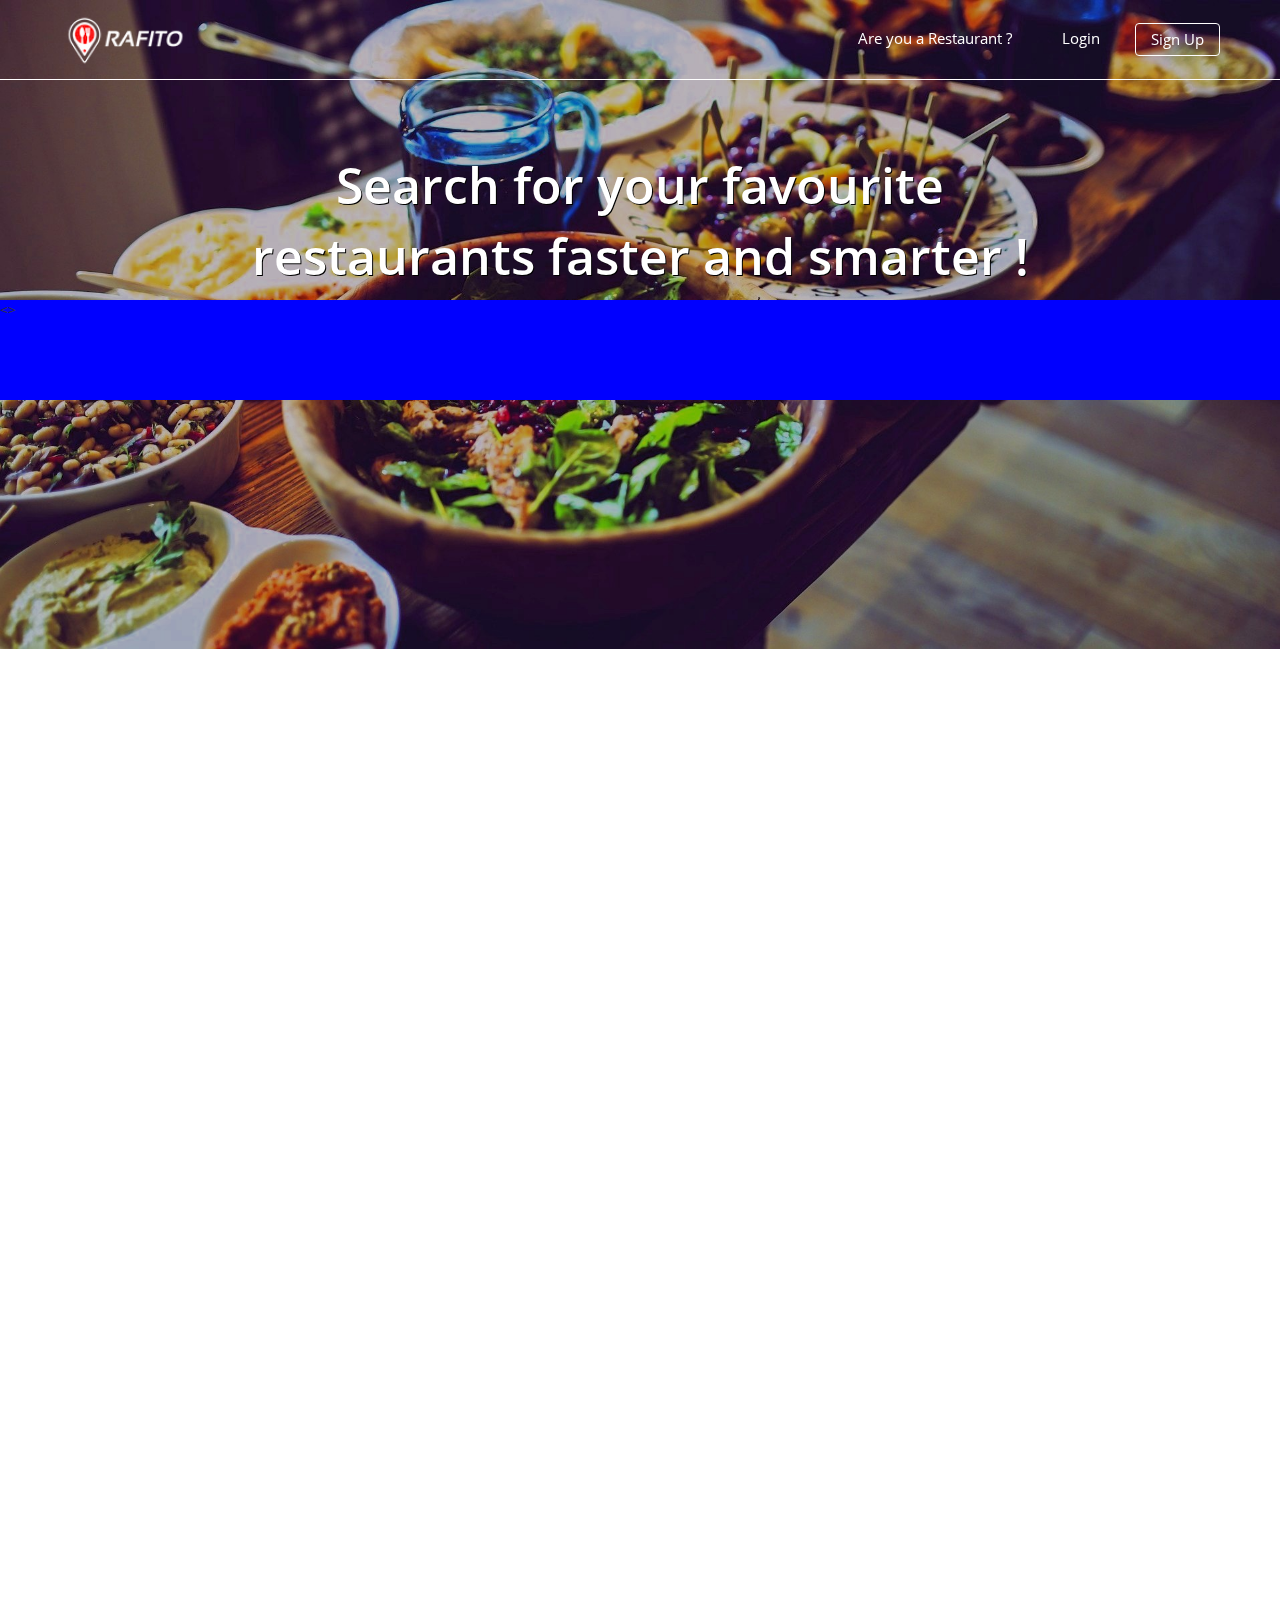
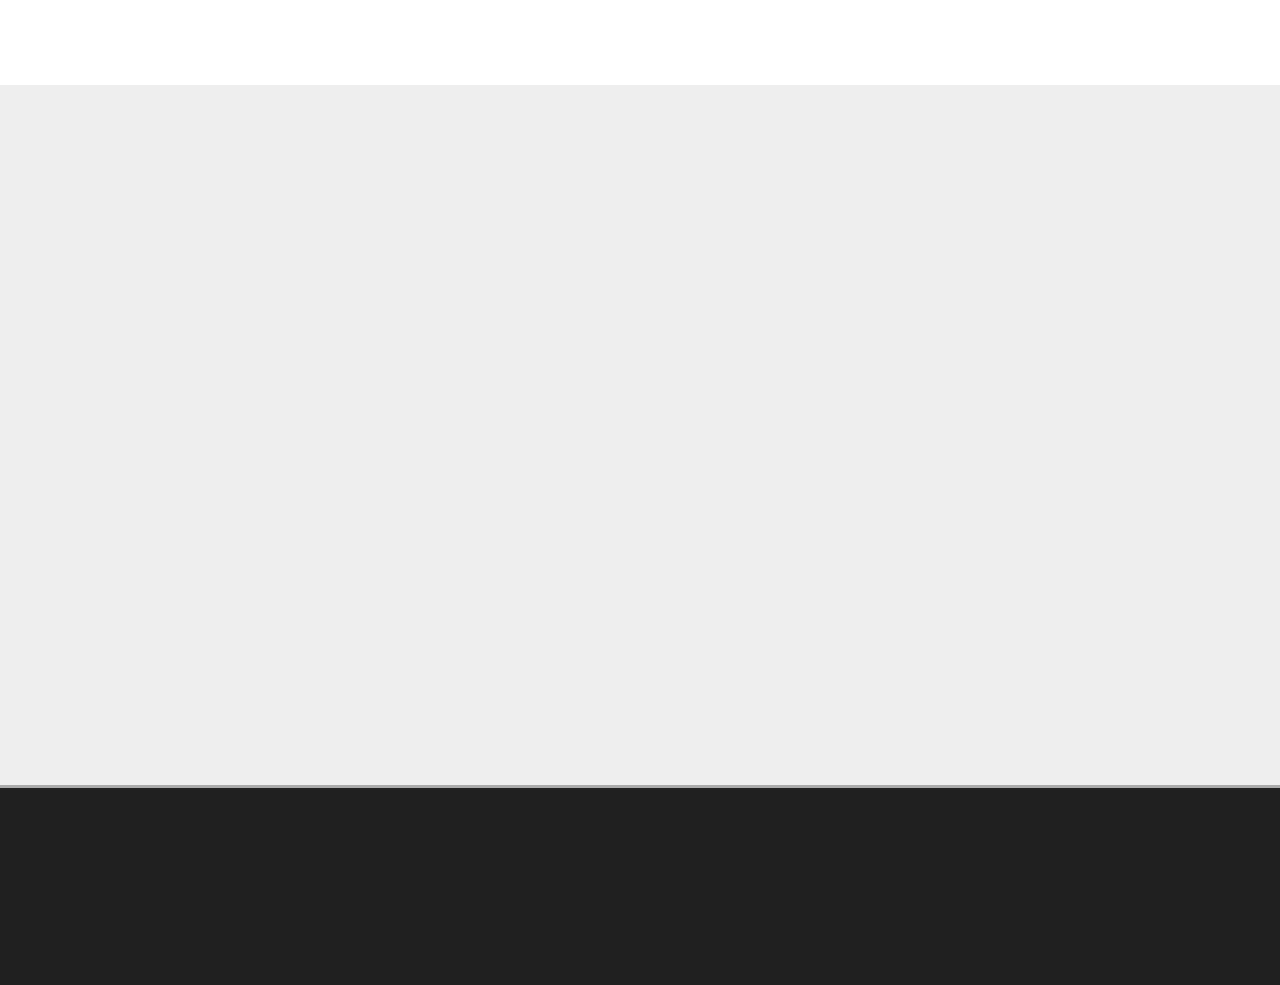
==== index.html @ 94ae0b18 "initial" ====
<!DOCTYPE html>
<html>
	<head>
		<title>RAFITO</title>
		<link type="image/x-icon" rel="shortcut icon" href="" />
		<link rel="stylesheet" type="text/css" href="assets/css/styles.css">
		<link rel="stylesheet" type="text/css" href="bower_components/bootstrap/dist/css/bootstrap.css">
		<link rel="stylesheet" type="text/css" href="bower_components/bootstrap/dist/css/bootstrap-theme.css">

	</head>

	<body>
		<script type="text/javascript" src="bower_components/jquery/dist/jquery.js"></script>
		<script type="text/javascript" src="bower_components/skrollr/src/skrollr.js"></script>
		<script type="text/javascript" src="bower_components/bootstrap/dist/js/bootstrap.js"></script>


		<div class="block start" >
	
			<img class="main-img" src="assets/img/back1.jpg">
			<div class="header" data-20="background:rgba(0,0,0,0);;border-bottom: 1px solid rgba(255,255,255,1);box-shadow: 0px 0px 0px 0px rgba(0,0,0,0);height:80px" data-100="background:rgba(50,50,50,1);height: 60px;box-shadow: -1px -3px 10px 4px rgba(0,0,0,0.75);border-bottom: 1px solid rgba(0,0,0,0);">
				<img src="assets/img/logo.png" class="logo" data-20="top:8px" data-100="top:-2px">
				<div class="nav-buttons"  data-20="padding-top:13px" data-100="padding-top:4px">
					<div class="button ">Are you a Restaurant ?</div>
					<div class="button ">Login</div>
					<div class="button makeup">Sign Up</div>
				</div>
			</div>
			<div class="head-text row">
				Search for your favourite restaurants faster and smarter !
			</div>
			<div class="search-box-wrapper row">
				<>
			</div>
			
	

		</div>

		<div class="block slider">
		
		</div>

		<div class="block features">
		
		</div>

		<div class="block social">
		
		</div>

		<div class="block footer">
		
		</div>

		<script type="text/javascript">
		    var s = skrollr.init();
		</script>

	</body>
</html>
---- assets/css/styles.css ----
@font-face {
    font-family: Roboto;
    src: url(../fonts/Roboto-Thin.ttf);
    font-weight: 100			;
}

@font-face {
    font-family: Roboto;
    src: url(../fonts/Roboto-Light.ttf);
    font-weight: 200;
}

@font-face {
    font-family: Roboto;
    src: url(../fonts/Roboto-Regular.ttf);
    font-weight: 400;
}

@font-face {
    font-family: Roboto;
    src: url(../fonts/Roboto-Medium.ttf);
    font-weight: 500;
}

@font-face {
    font-family: Roboto;
    src: url(../fonts/Roboto-Bold.ttf);
    font-weight: 800;
}

@font-face {
    font-family: Roboto;
    src: url(../fonts/Roboto-Black.ttf);
    font-weight: 900;
}

@font-face {
    font-family: OpenSans;
    src: url(../fonts/OpenSans-Light.ttf);
    font-weight: 200;
}

@font-face {
    font-family: OpenSans;
    src: url(../fonts/OpenSans-Regular.ttf);
    font-weight: 400;
}

@font-face {
    font-family: OpenSans;
    src: url(../fonts/OpenSans-Semibold.ttf);
    font-weight: 500;
}

@font-face {
    font-family: OpenSans;
    src: url(../fonts/OpenSans-Bold.ttf);
    font-weight: 800;
}

@font-face {
    font-family: OpenSans;
    src: url(../fonts/OpenSans-ExtraBold.ttf);
    font-weight: 900;
}


body {
	margin: 0px;
	padding : 0px;
	font-family: 'OpenSans' !important;
}

.block {
	width : 100%;
	position: relative;
	float: left;
}

.start {
	height: 685px;
}

.main-img {
	position: absolute;
	width: 100%;
}

.slider {
	height: 1000px;
}

.features {
	height: 700px;
	background-color: #eee;
}

.footer {
	height: 200px;
	border-top: 3px solid #aaa;
	background-color: #202020;
}

.header {
	position: fixed;
	width: 100%;
	height: 80px;
	border-bottom: 1px solid white;
	z-index: 1000;
}

.logo {
	position: absolute;
	top: 8px;
	left: 60px;
	width: 130px;
}

.nav-buttons {
	width: auto;
	float : right;
	padding-top: 13px;
	margin-right: 50px;
}

.button {
	width: auto;
	position: relative;
	float: left;
	color: white;
	font-size: 15px;
	padding: 5px 15px;
	cursor: pointer;
	margin: 10px;
}

.makeup {
	transition: all 0.5s;
	border-radius: 4px;
	border: 1px solid white;
}

.makeup:hover {
	border-radius: 4px;
	border: 1px solid white;
	background: white;
	color: black;
}

.head-text {
	margin-top: 150px;
	height: 100px;
	width: 100%;
	padding: 0% 15%;
	position: absolute;
	text-align: center;
	color: white;
	font-weight: 500;
	font-size: 50px; 
	text-shadow: 1px 1px black;
}

.search-box-wrapper {
	margin-top: 300px;
	height: 100px;
	background-color: blue;
	width: 100%;
	position: absolute;
}
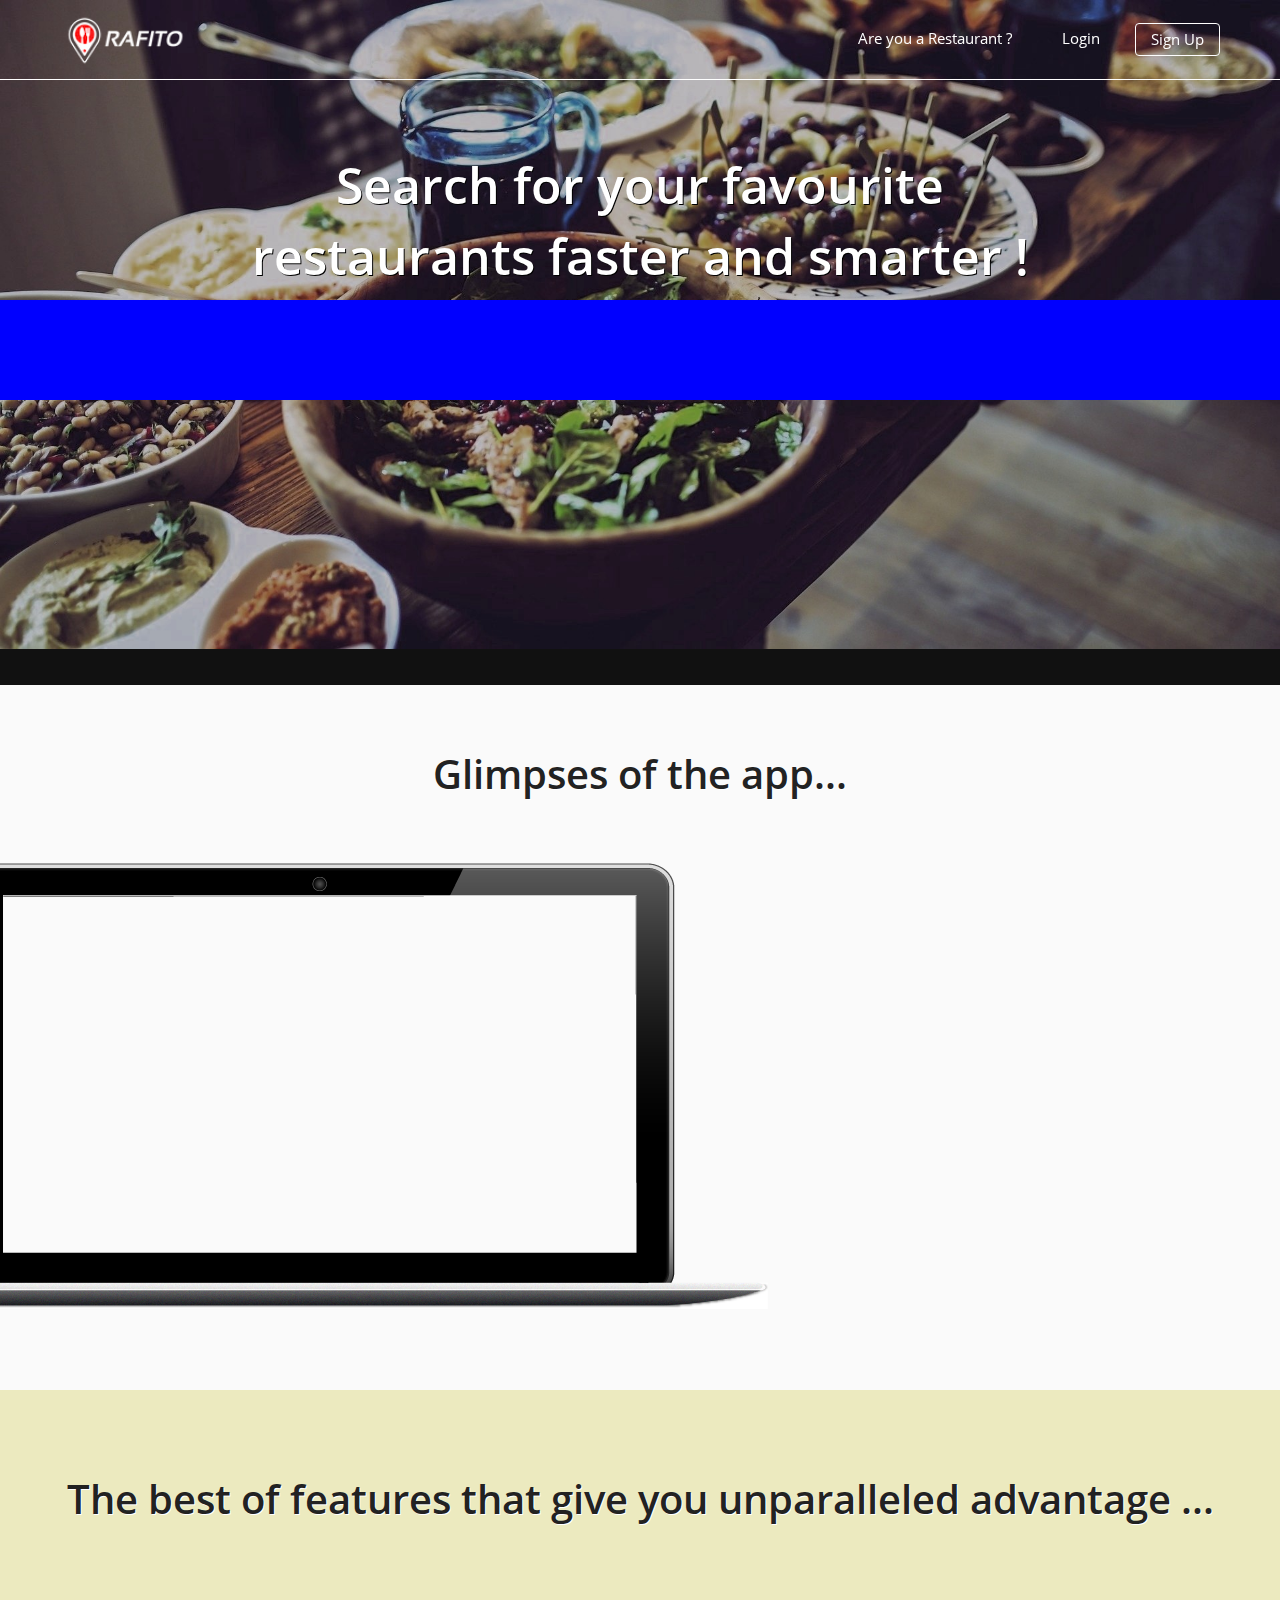
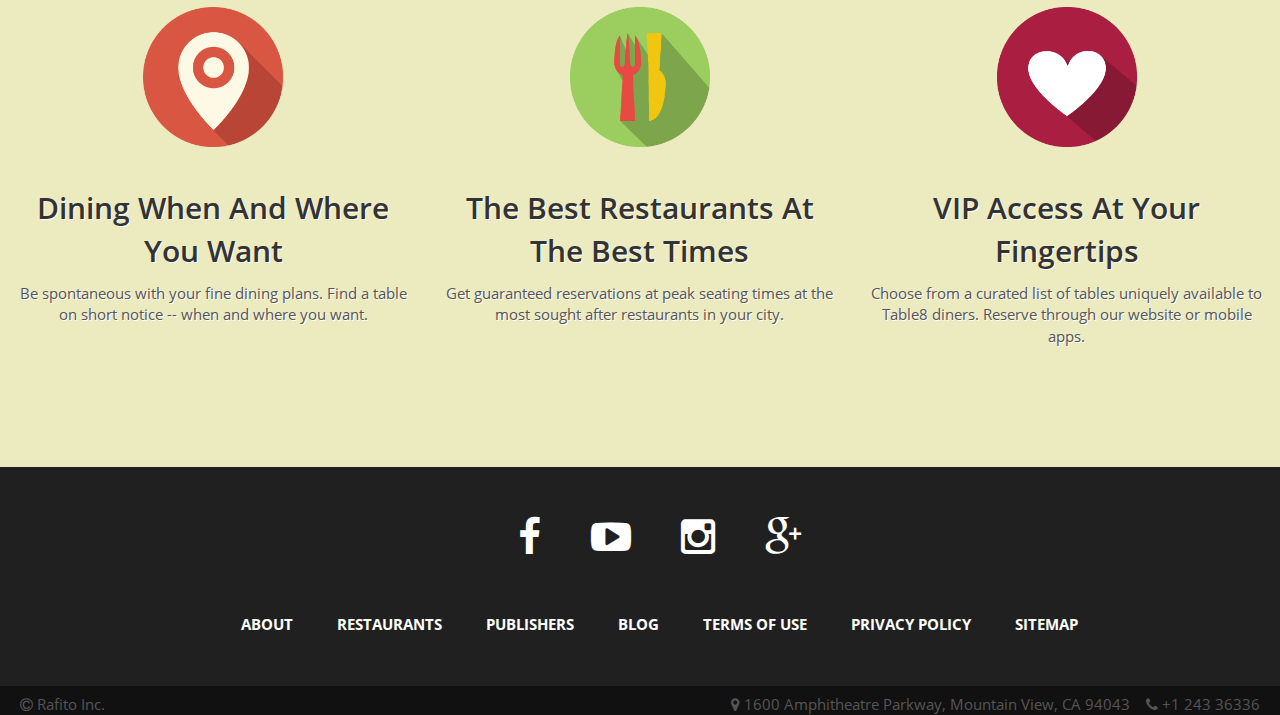
==== commit ea87d13c: "update" ====
--- a/index.html
+++ b/index.html
@@ -6,6 +6,7 @@
 		<link rel="stylesheet" type="text/css" href="assets/css/styles.css">
 		<link rel="stylesheet" type="text/css" href="bower_components/bootstrap/dist/css/bootstrap.css">
 		<link rel="stylesheet" type="text/css" href="bower_components/bootstrap/dist/css/bootstrap-theme.css">
+		<link href="assets/fonts/font-awesome/css/font-awesome.min.css" rel="stylesheet" type="text/css"/>
 
 	</head>
 
@@ -30,7 +31,7 @@
 				Search for your favourite restaurants faster and smarter !
 			</div>
 			<div class="search-box-wrapper row">
-				<>
+				
 			</div>
 			
 	
@@ -38,19 +39,68 @@
 		</div>
 
 		<div class="block slider">
-		
+			<div class="row">
+				<div class="slider-head col-md-12">Glimpses of the app...</div>
+				<div class="col-md-12">
+					<img class="mac-frame" src='assets/img/mac2.png'>
+					<div class="slider-side-frame">
+						
+					</div>
+				</div>
+			</div>
 		</div>
 
 		<div class="block features">
-		
-		</div>
-
-		<div class="block social">
-		
+			<div class="row">
+				<div class="class-md-12 feature-head">The best of features that give you unparalleled advantage ... </div>
+				<div class="col-md-4 feature-box">
+					<img class="feature-img" src="assets/img/f1.png">
+					<div class="feature-main">Dining When And Where You Want</div>
+					<div class="feature-desc">Be spontaneous with your fine dining plans. Find a table on short notice -- when and where you want.</div>
+				</div>
+				<div class="col-md-4 feature-box">
+					<img class="feature-img" src="assets/img/f2.png">
+					<div class="feature-main">The Best Restaurants At The Best Times</div>
+					<div class="feature-desc">Get guaranteed reservations at peak seating times at the most sought after restaurants in your city.</div>
+				</div>
+				<div class="col-md-4 feature-box">
+					<img class="feature-img" src="assets/img/f3.png">
+					<div class="feature-main">VIP Access At Your Fingertips</div>
+					<div class="feature-desc">Choose from a curated list of tables uniquely available to Table8 diners. Reserve through our website or mobile apps.</div>
+				</div>
+			</div>
 		</div>
 
 		<div class="block footer">
-		
+			<div class="row social-wrapper">
+				<div class="col-md-10 col-md-offset-1">
+					<ul class="social_links">
+						<li><a href="#"><i class="fa fa-facebook facebook-col"></i></a></li>
+						<li><a href="#"><i class="fa fa-youtube-play youtube-col"></i></a></li>
+						<li><a href="#"><i class="fa fa-instagram instagram-col"></i></a></li>
+						<li><a href="#"><i class="fa fa-google-plus google-col"></i></a></li>
+					</ul>
+				</div>
+			</div>
+
+			<div class="row links-wrapper">
+				<div class="col-md-10 col-md-offset-1">
+					<ul class="footer_links">
+						<li><a href="#">About</a></li>
+						<li><a href="#">Restaurants</a></li>
+						<li><a href="#">Publishers</a></li>
+						<li><a href="#">Blog</a></li>
+						<li><a href="#">Terms of Use</a></li>
+						<li><a href="#">Privacy Policy</a></li>
+						<li><a href="#">Sitemap</a></li>
+					</ul>
+				</div>
+			</div>
+		</div>
+
+		<div class="block copyright">
+			<div class="state"><i class="fa fa-copyright "></i> Rafito Inc.</div>
+			<div class="contact"><i class="fa fa-map-marker "></i> 1600 Amphitheatre Parkway, Mountain View, CA 94043&nbsp;&nbsp;&nbsp;&nbsp;<i class="fa fa-phone">&nbsp;</i>+1 243 36336</div>
 		</div>
 
 		<script type="text/javascript">
--- a/assets/css/styles.css
+++ b/assets/css/styles.css
@@ -1,38 +1,4 @@
-@font-face {
-    font-family: Roboto;
-    src: url(../fonts/Roboto-Thin.ttf);
-    font-weight: 100			;
-}
-
-@font-face {
-    font-family: Roboto;
-    src: url(../fonts/Roboto-Light.ttf);
-    font-weight: 200;
-}
-
-@font-face {
-    font-family: Roboto;
-    src: url(../fonts/Roboto-Regular.ttf);
-    font-weight: 400;
-}
-
-@font-face {
-    font-family: Roboto;
-    src: url(../fonts/Roboto-Medium.ttf);
-    font-weight: 500;
-}
-
-@font-face {
-    font-family: Roboto;
-    src: url(../fonts/Roboto-Bold.ttf);
-    font-weight: 800;
-}
-
-@font-face {
-    font-family: Roboto;
-    src: url(../fonts/Roboto-Black.ttf);
-    font-weight: 900;
-}
+
 
 @font-face {
     font-family: OpenSans;
@@ -69,6 +35,7 @@
 	margin: 0px;
 	padding : 0px;
 	font-family: 'OpenSans' !important;
+	background-color: #111 !important;
 }
 
 .block {
@@ -87,18 +54,29 @@
 }
 
 .slider {
-	height: 1000px;
+	height: auto;
+	background-color: #fafafa;
+	padding-bottom: 80px;
 }
 
 .features {
-	height: 700px;
-	background-color: #eee;
+	height: auto;
+	background-color: #eceabf;
+	padding-bottom: 120px;
+	padding-top: 0px;
 }
 
 .footer {
-	height: 200px;
-	border-top: 3px solid #aaa;
+	height: auto;
 	background-color: #202020;
+	padding: 20px 0px;
+}
+
+.copyright {
+	height: auto;
+	background-color: #111;
+	color: 	#555;
+	font-size: 15px;
 }
 
 .header {
@@ -166,4 +144,109 @@
 	background-color: blue;
 	width: 100%;
 	position: absolute;
+}
+
+.links-wrapper, .social-wrapper {
+	text-align: center;
+}
+
+.footer_links, .social_links {
+	text-transform: uppercase;
+	font-weight: 800;
+	color: #eee !important;
+	list-style: none;
+	font-size: 15px;
+}
+
+.social_links {
+	font-size: 40px;
+	font-weight: 900;
+}
+
+.footer_links>li, .social_links>li {
+	display: inline-block;
+	padding: 20px;
+	margin-top: 10px 0px;
+}
+
+a {
+	color: white !important;
+}
+
+.facebook-col:hover {
+	color: #3b5998;
+}
+
+.youtube-col:hover {
+	color: #bb0000;
+}
+
+.instagram-col:hover {
+	color: #675144;
+}
+
+.google-col:hover {
+	color: #dd4b39;
+}
+
+.contact {
+	position: relative;
+	float: right;
+	width: auto;
+	top: 8px;
+	right: 20px;
+}
+
+.state {
+	position: relative;
+	float: left;
+	width: auto;
+	top: 8px;
+	left: 20px;
+}
+
+.feature-box {
+	text-align: center;
+	text-shadow: 1px 1px white;
+}
+
+.feature-img {
+	width: 140px;
+	padding-bottom: 30px;
+}
+
+.feature-main {
+	font-weight: 500;
+	font-size: 30px;
+	padding: 10px 20px;
+}
+
+.feature-desc {
+	color: #555;
+	font-size: 15px;
+}
+
+.feature-head {
+	width: 100%;
+	padding: 80px 0px;
+	text-align: center;
+	color: #222;
+	font-weight: 500;
+	font-size: 40px; 
+	text-shadow: 1px 1px white;
+}
+
+.slider-head {
+	width: 100%;
+	padding: 60px 0px;
+	text-align: center;
+	color: #222;
+	font-weight: 500;
+	font-size: 40px; 
+	text-shadow: 1px 1px white;
+}
+
+.mac-frame {
+	padding: 00px 0px;
+	margin-left: -150px;
 }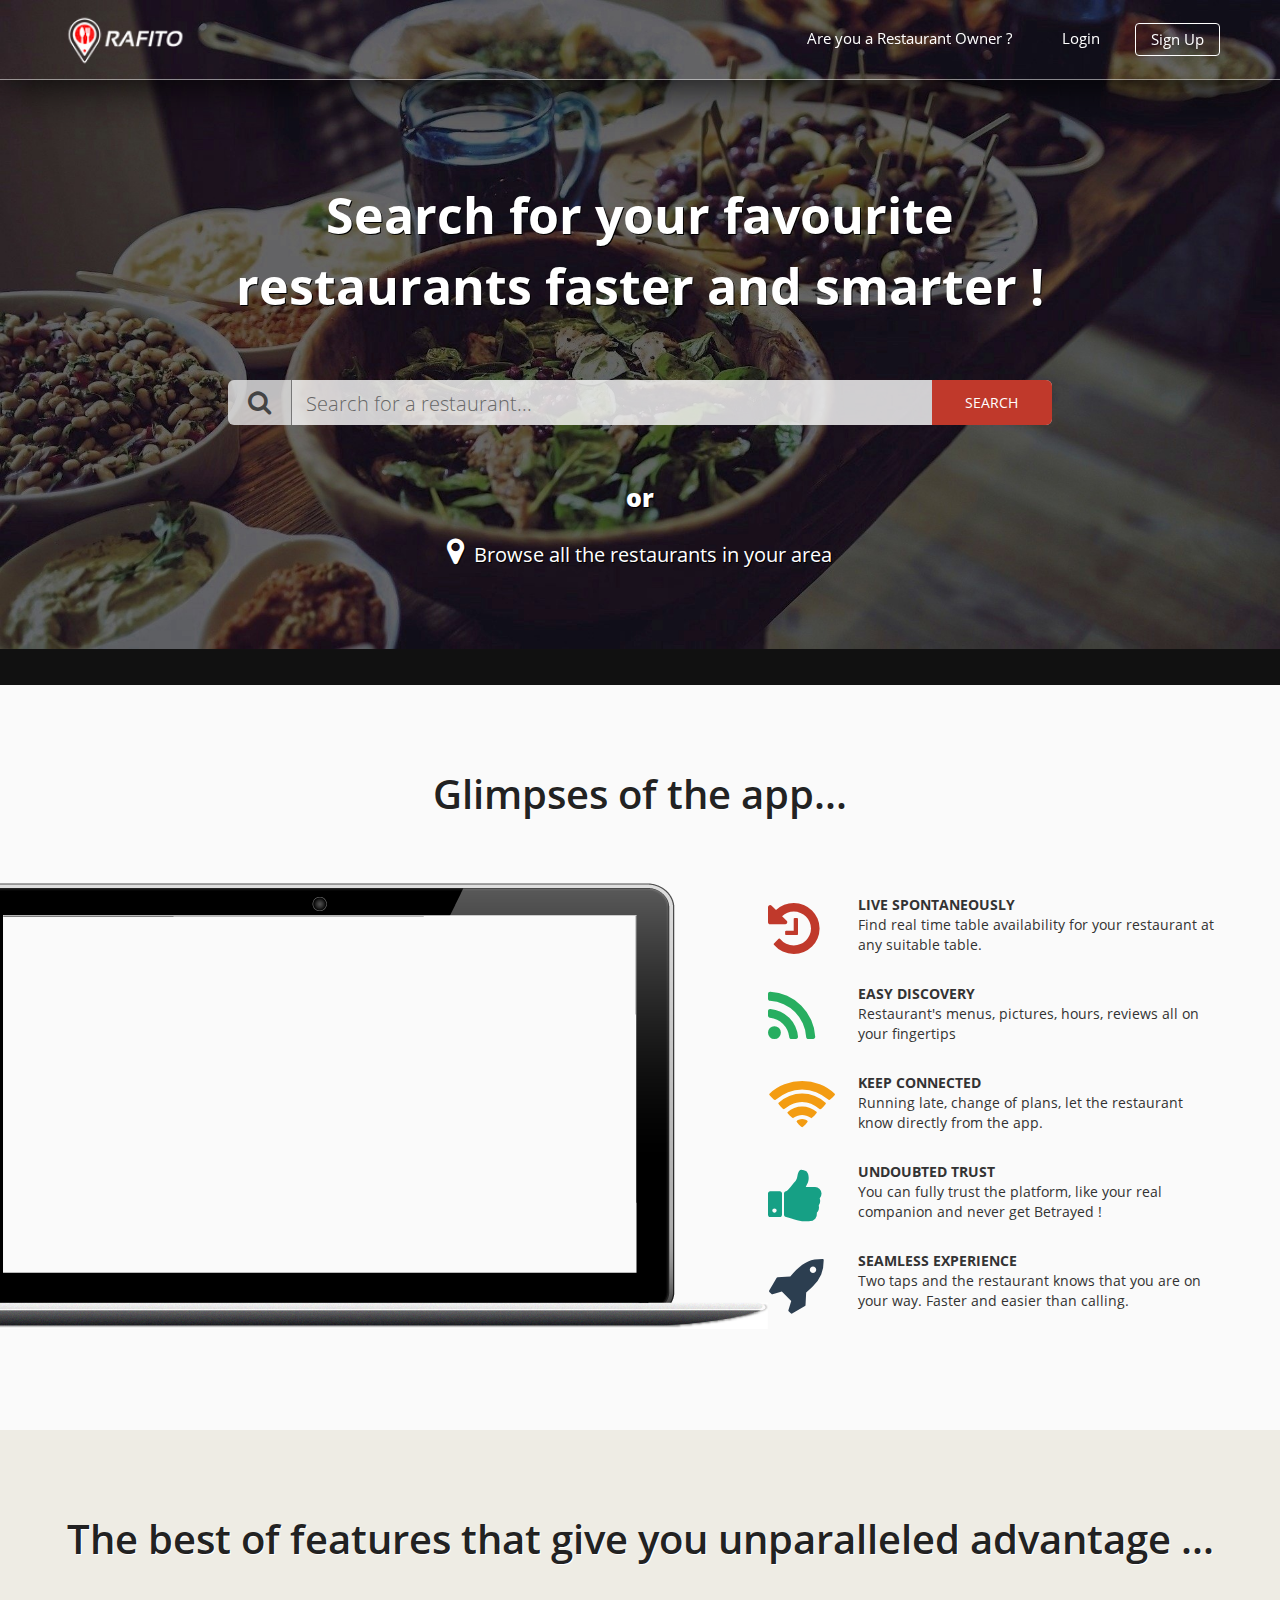
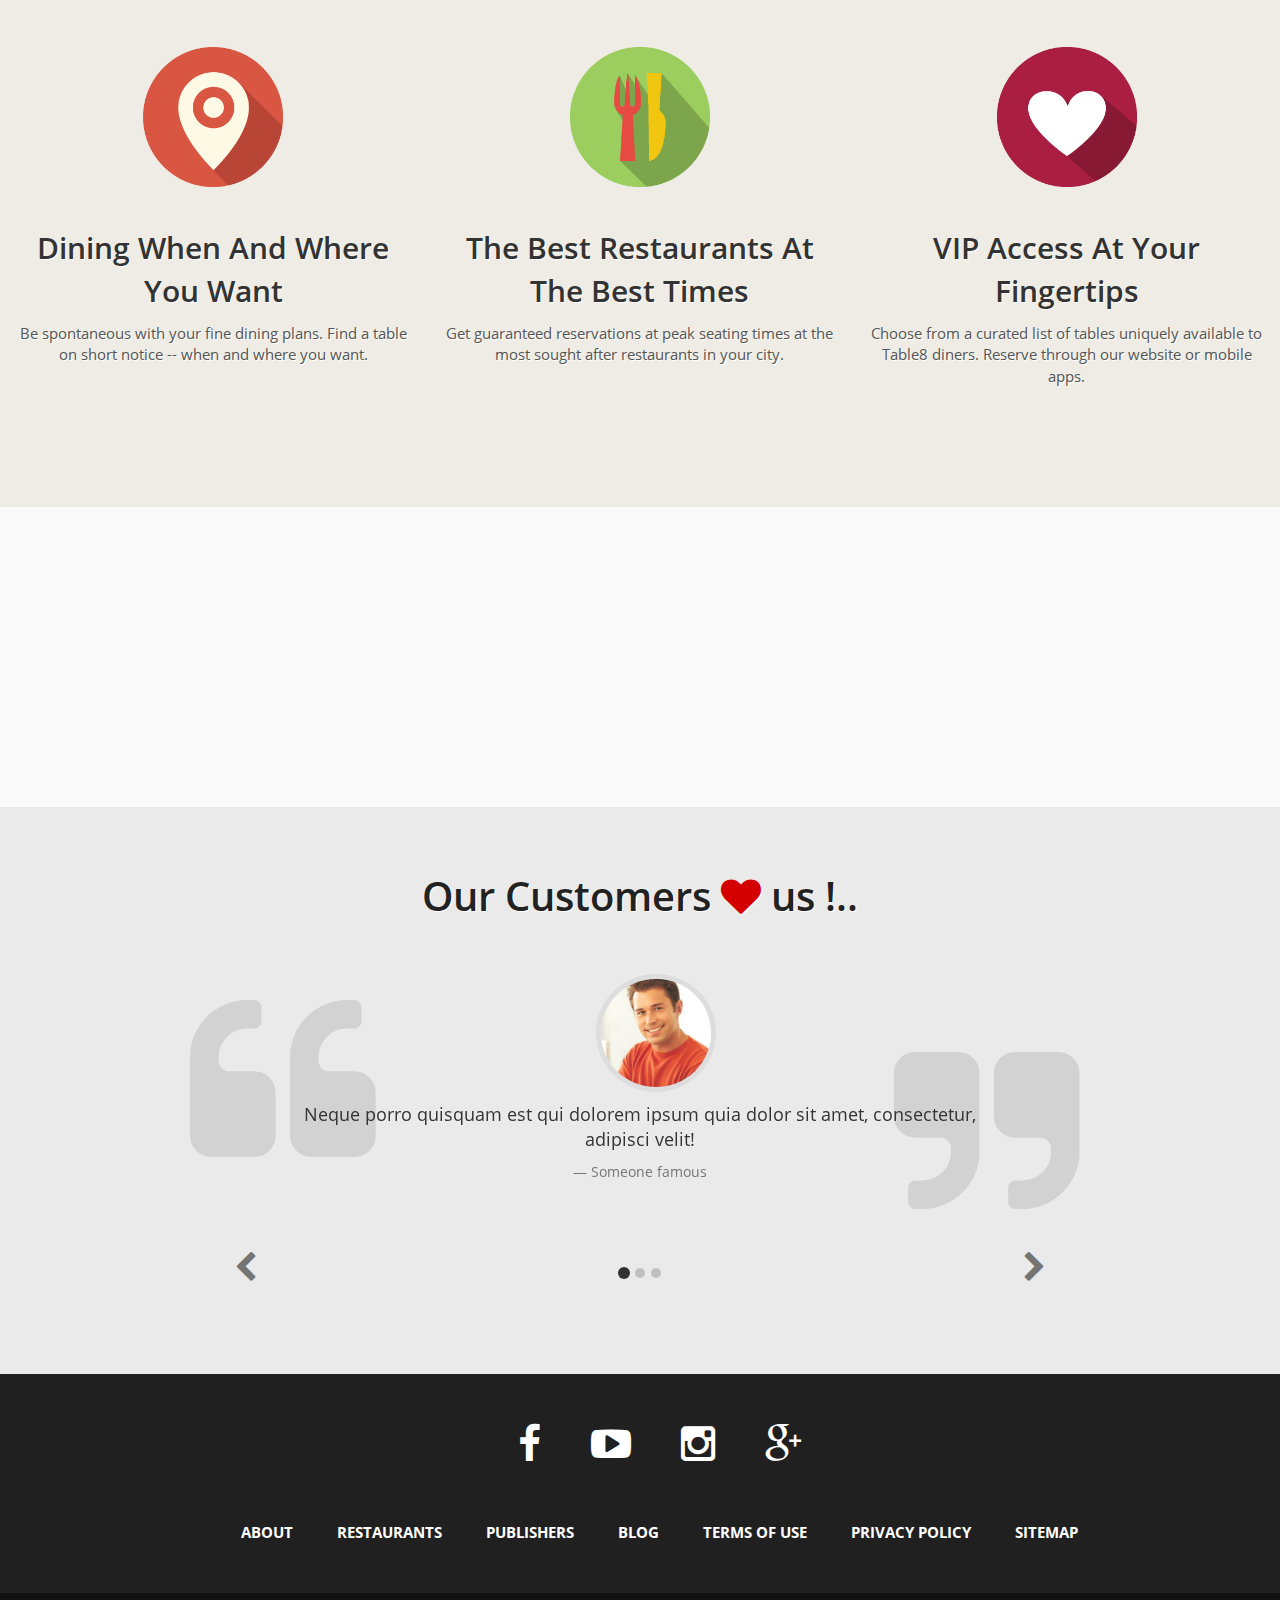
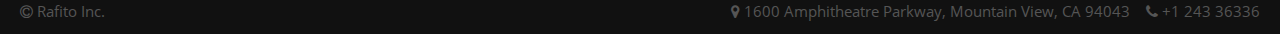
==== commit e1b51add: "more updates git status!" ====
--- a/index.html
+++ b/index.html
@@ -19,10 +19,10 @@
 		<div class="block start" >
 	
 			<img class="main-img" src="assets/img/back1.jpg">
-			<div class="header" data-20="background:rgba(0,0,0,0);;border-bottom: 1px solid rgba(255,255,255,1);box-shadow: 0px 0px 0px 0px rgba(0,0,0,0);height:80px" data-100="background:rgba(50,50,50,1);height: 60px;box-shadow: -1px -3px 10px 4px rgba(0,0,0,0.75);border-bottom: 1px solid rgba(0,0,0,0);">
+			<div class="header" data-20="background:rgba(0,0,0,0);;border-bottom: 1px solid rgba(255,255,255,0.5);box-shadow: 0px 0px 50px 0px rgba(0,0,0,1);height:80px" data-100="background:rgba(50,50,50,1);height: 60px;box-shadow: -1px -3px 10px 4px rgba(0,0,0,0.75);border-bottom: 1px solid rgba(0,0,0,0);">
 				<img src="assets/img/logo.png" class="logo" data-20="top:8px" data-100="top:-2px">
 				<div class="nav-buttons"  data-20="padding-top:13px" data-100="padding-top:4px">
-					<div class="button ">Are you a Restaurant ?</div>
+					<div class="button ">Are you a Restaurant Owner ?</div>
 					<div class="button ">Login</div>
 					<div class="button makeup">Sign Up</div>
 				</div>
@@ -31,11 +31,23 @@
 				Search for your favourite restaurants faster and smarter !
 			</div>
 			<div class="search-box-wrapper row">
-				
-			</div>
-			
-	
-
+				<div class="col-md-8 col-md-offset-2">
+					<div class="search-bar-wrapper">
+						<i class="search-icon fa fa-search"></i>
+						<input type="text" name="search" placeholder="Search for a restaurant...">
+						<button class="input-search">SEARCH</button>
+					</div>
+				</div>
+			</div>
+			<div class="or-wrapper row">
+				<div class="col-md-8 col-md-offset-2">
+					<span class="or">or</span>
+					<br><br>
+					<div class="area-search-wrapper">
+						<i class="area-search fa fa-map-marker"></i><span class="area-search-text">&nbsp;&nbsp;Browse all the restaurants in your area</span>
+					</div>
+				</div>
+			</div>
 		</div>
 
 		<div class="block slider">
@@ -44,7 +56,41 @@
 				<div class="col-md-12">
 					<img class="mac-frame" src='assets/img/mac2.png'>
 					<div class="slider-side-frame">
-						
+						<div class="slider-desc-1 slider-desc">
+							<div class="slider-desc-icon icon-1"><i class="fa fa-history"></i></div>
+							<div class="slider-desc-text text-1">
+								<span class="frmt">live spontaneously</span><br>
+								Find real time table availability for your restaurant at any suitable table.
+							</div>
+						</div>
+						<div class="slider-desc-2 slider-desc">
+							<div class="slider-desc-icon icon-2"><i class="fa fa-rss"></i></div>
+							<div class="slider-desc-text text-1">
+								<span class="frmt">Easy Discovery</span><br>
+								Restaurant's menus, pictures, hours, reviews all on your fingertips
+							</div>
+						</div>
+						<div class="slider-desc-3 slider-desc">
+							<div class="slider-desc-icon icon-3"><i class="fa fa-wifi"></i></div>
+							<div class="slider-desc-text text-1">
+								<span class="frmt">Keep Connected</span><br>
+								Running late, change of plans, let the restaurant know directly from the app.
+							</div>
+						</div>
+						<div class="slider-desc-4 slider-desc">
+							<div class="slider-desc-icon icon-4"><i class="fa fa-thumbs-up"></i></div>
+							<div class="slider-desc-text text-1">
+								<span class="frmt">Undoubted Trust</span><br>
+								You can fully trust the platform, like your real companion and never get Betrayed !
+							</div>
+						</div>
+						<div class="slider-desc-5 slider-desc">
+							<div class="slider-desc-icon icon-5"><i class="fa fa-rocket"></i></div>
+							<div class="slider-desc-text text-1">
+								<span class="frmt">Seamless Experience</span><br>
+								Two taps and the restaurant knows that you are on your way. Faster and easier than calling.
+							</div>
+						</div>
 					</div>
 				</div>
 			</div>
@@ -68,6 +114,86 @@
 					<div class="feature-main">VIP Access At Your Fingertips</div>
 					<div class="feature-desc">Choose from a curated list of tables uniquely available to Table8 diners. Reserve through our website or mobile apps.</div>
 				</div>
+			</div>
+		</div>
+
+		<div class="block clients">
+		</div>
+
+		<div class="block customer-love">
+			<div class="quote quote-before"><i class="fa fa-quote-left"></i></div>
+			<div class="quote quote-after"><i class="fa fa-quote-right"></i></div>
+			<div class="row">
+				<div class='col-md-12 customer-love-head'>
+					Our Customers <i class=" heart fa fa-heart"></i> us !..
+				</div>
+			</div>
+			<div class='row'>
+			<div class='col-md-offset-2 col-md-8'>
+		    	<div class="carousel slide" data-ride="carousel" id="quote-carousel">
+		        <!-- Bottom Carousel Indicators -->
+		        	<ol class="carousel-indicators">
+		          		<li data-target="#quote-carousel" data-slide-to="0" class="active"></li>
+		          		<li data-target="#quote-carousel" data-slide-to="1"></li>
+		          		<li data-target="#quote-carousel" data-slide-to="2"></li>
+		        	</ol>
+		        
+		        	<!-- Carousel Slides / Quotes -->
+		        	<div class="carousel-inner">
+		        
+			          	<!-- Quote 1 -->
+			          	<div class="item active">
+			            	<blockquote>
+			              		<div class="row">
+			                		<div class="col-sm-2 col-sm-offset-5 text-center">
+			                  			<img class="img-circle" src="assets/img/p1.jpg" style="width: 120px;">
+			                		</div>
+			                		<div class="col-sm-12 text-center">
+			                  			<p>Neque porro quisquam est qui dolorem ipsum quia dolor sit amet, consectetur, adipisci velit!</p>
+			                  			<small>Someone famous</small>
+			                		</div>
+			              		</div>
+			            	</blockquote>
+			          	</div>
+			          
+			          	<!-- Quote 2 -->
+			          	<div class="item">
+			            	<blockquote>
+			              		<div class="row">
+			                		<div class="col-sm-2 col-sm-offset-5 text-center">
+			                  			<img class="img-circle" src="assets/img/p2.jpg" style="width: 120px;">
+			                		</div>
+			                		<div class="col-sm-12 text-center">
+			                  			<p>Lorem ipsum dolor sit amet, consectetur adipiscing elit. Etiam auctor nec lacus ut tempor. Mauris.</p>
+			                  			<small>Someone famous</small>
+			                		</div>
+			              		</div>
+			            	</blockquote>
+			          	</div>
+			          
+			          	<!-- Quote 3 -->
+			          	<div class="item">
+			            	<blockquote>
+			              		<div class="row">
+			                		<div class="col-sm-2 col-sm-offset-5 text-center">
+			                  			<img class="img-circle" src="assets/img/p3.jpg" style="width: 120px;">
+			                		</div>
+			                		<div class="col-sm-12 text-center">
+			                  			<p>Lorem ipsum dolor sit amet, consectetur adipiscing elit. Ut rutrum elit in arcu blandit, eget pretium nisl accumsan. Sed ultricies commodo tortor, eu pretium mauris.</p>
+			                  			<small>Someone famous</small>
+			                		</div>
+			              		</div>
+			            	</blockquote>
+			          	</div>
+		        	</div>
+		        
+			        <!-- Carousel Buttons Next/Prev -->
+			        <a data-slide="prev" href="#quote-carousel" class="left carousel-control"><i class="fa fa-chevron-left"></i></a>
+			        
+			        <a data-slide="next" href="#quote-carousel" class="right carousel-control"><i class="fa fa-chevron-right"></i></a>
+			      
+		     	</div>                          
+			</div>
 			</div>
 		</div>
 
@@ -105,6 +231,15 @@
 
 		<script type="text/javascript">
 		    var s = skrollr.init();
+
+		    $(document).ready(function() {
+			  //Set the carousel options
+			  $('#quote-carousel').carousel({
+			    pause: true,
+			    interval: 4000,
+			  });
+			});
+
 		</script>
 
 	</body>
--- a/assets/css/styles.css
+++ b/assets/css/styles.css
@@ -1,4 +1,5 @@
 
+/*----------------------------- GENERAL --------------------------------*/
 
 @font-face {
     font-family: OpenSans;
@@ -44,6 +45,11 @@
 	float: left;
 }
 
+
+
+
+/*----------------------------- START --------------------------------*/
+
 .start {
 	height: 685px;
 }
@@ -51,32 +57,6 @@
 .main-img {
 	position: absolute;
 	width: 100%;
-}
-
-.slider {
-	height: auto;
-	background-color: #fafafa;
-	padding-bottom: 80px;
-}
-
-.features {
-	height: auto;
-	background-color: #eceabf;
-	padding-bottom: 120px;
-	padding-top: 0px;
-}
-
-.footer {
-	height: auto;
-	background-color: #202020;
-	padding: 20px 0px;
-}
-
-.copyright {
-	height: auto;
-	background-color: #111;
-	color: 	#555;
-	font-size: 15px;
 }
 
 .header {
@@ -126,24 +106,395 @@
 }
 
 .head-text {
-	margin-top: 150px;
+	margin-top: 180px;
 	height: 100px;
 	width: 100%;
 	padding: 0% 15%;
 	position: absolute;
 	text-align: center;
 	color: white;
-	font-weight: 500;
+	font-weight: 800;
 	font-size: 50px; 
 	text-shadow: 1px 1px black;
 }
 
 .search-box-wrapper {
-	margin-top: 300px;
+	margin-top: 380px;
 	height: 100px;
-	background-color: blue;
 	width: 100%;
 	position: absolute;
+}
+
+.or-wrapper {
+	margin-top: 480px;
+	height: 100px;
+	width: 100%;
+	position: absolute;
+	text-align: center;
+	color: white;
+	text-shadow: 1px 1px black;
+}
+
+.or {
+	color: white;
+	font-weight: 900;
+	text-shadow: 1px 1px black;
+	font-size: 25px;
+}
+
+.search-bar-wrapper {
+	height: 45px;
+	background-color: rgba(255,255,255,0.8);
+	border-radius: 6px;
+	color: #444;
+}
+
+.search-bar-wrapper>input {
+	height: 45px;
+	background-color: transparent;
+	outline: none;
+	font-size: 20px;
+	border: 0px;
+	color: #000;
+	line-height: 25px;
+	padding-left: 10px;
+	font-weight: 200;
+	width: calc(100% - 200px);
+}
+
+.search-icon {
+	font-size: 25px !important;
+	padding: 10px 20px;
+	border-top-left-radius: 6px;
+	border-bottom-left-radius: 6px;
+	background-color: rgba(40,40,40,0.1);
+	border-right: 1px solid #777;
+}
+
+.input-search {
+	float: right;
+	border-top-right-radius: 6px;
+	border-bottom-right-radius: 6px;
+	height: 45px;
+	border: 0px;
+	width: 120px;
+	background: #c0392b;
+	color: white;
+	outline: none;
+}
+
+::-webkit-input-placeholder { /* WebKit browsers */
+    color:    #666;
+}
+:-moz-placeholder { /* Mozilla Firefox 4 to 18 */
+   color:    #666;
+   opacity:  1;
+}
+::-moz-placeholder { /* Mozilla Firefox 19+ */
+   color:    #666;
+   opacity:  1;
+}
+:-ms-input-placeholder { /* Internet Explorer 10+ */
+   color:    #666;
+}
+
+.area-search {
+	font-size: 30px !important;
+}
+
+.area-search-text {
+	font-size: 20px;
+}
+
+.area-search-wrapper {
+	cursor: pointer;
+}
+
+
+
+
+/*----------------------------- SLIDER --------------------------------*/
+
+.slider {
+	height: auto;
+	background-color: #fafafa;
+	padding-bottom: 100px;
+	padding-top: 20px;
+}
+
+.slider-head {
+	width: 100%;
+	padding: 60px 0px;
+	text-align: center;
+	color: #222;
+	font-weight: 500;
+	font-size: 40px; 
+	text-shadow: 1px 1px white;
+}
+
+.mac-frame {
+	padding: 00px 0px;
+	margin-left: -150px;
+}
+
+.slider-side-frame {
+	width : 450px;
+	height: auto;
+	position: relative;
+	float: right;
+	right: 50px;
+}
+
+.slider-desc {
+	width: 100%;
+	height: 86px;
+	margin: 3px;
+}
+
+.slider-desc-icon {
+	width: 60px;
+	font-size: 60px;
+	float: left;
+}
+
+.icon-1 {
+	color : #c0392b;
+}
+
+.icon-2 {
+	color : #27ae60;
+}
+
+.icon-3 {
+	color : #f39c12;
+}
+
+.icon-4 {
+	color : #16a085;
+}
+
+.icon-5 {
+	color : #2c3e50;
+}
+
+.slider-desc-text {
+	width: 100%;
+	padding-left: 90px;
+	padding-top: 10px;
+}
+
+.frmt {
+	text-transform: uppercase;
+	font-weight: 800;
+}
+
+
+
+
+/*----------------------------- FEATURES --------------------------------*/
+
+.features {
+	height: auto;
+	background-color: #eeece4;
+	padding-bottom: 120px;
+	padding-top: 0px;
+}
+
+.feature-box {
+	text-align: center;
+	text-shadow: 1px 1px white;
+}
+
+.feature-img {
+	width: 140px;
+	padding-bottom: 30px;
+}
+
+.feature-main {
+	font-weight: 500;
+	font-size: 30px;
+	padding: 10px 20px;
+}
+
+.feature-desc {
+	color: #555;
+	font-size: 15px;
+}
+
+.feature-head {
+	width: 100%;
+	padding: 80px 0px;
+	text-align: center;
+	color: #222;
+	font-weight: 500;
+	font-size: 40px; 
+	text-shadow: 1px 1px white;
+}
+
+
+/*----------------------------- CLIENTS --------------------------------*/
+
+.clients {
+	height: 300px;
+	background-color: #fafafa;
+}
+
+
+
+/*----------------------------- CUSTOMER LOVE --------------------------------*/
+
+.customer-love {
+	height: auto;
+	background-color: #eaeaea;
+	padding-bottom: 80px;
+	padding-top: 60px;
+}
+
+.customer-love-head {
+	width: 100%;
+	padding-bottom: 10px;
+	text-align: center;
+	color: #222;
+	font-weight: 500;
+	font-size: 40px; 
+	text-shadow: 1px 1px white;
+}
+
+.quote {
+	position: absolute;
+	color: rgba(0,0,0,0.1);
+	font-size: 200px;
+}
+
+.quote-before {
+	top: 130px;
+	left: calc(50% - 450px);
+}
+
+.quote-after {
+	bottom: 100px;
+	right: 200px;
+}
+
+.heart {
+	color: #d40000 !important;
+}
+
+/* carousel */
+#quote-carousel 
+{
+  padding: 0 10px 30px 10px;
+  margin-top: 30px 0px 0px;
+}
+
+.carousel-inner {
+	height: 300px;
+}
+
+/* Control buttons  */
+#quote-carousel .carousel-control
+{
+  background: none;
+  color: #222;
+  font-size: 2.3em;
+  text-shadow: none;
+  margin-top:280px;
+}
+/* Previous button  */
+#quote-carousel .carousel-control.left 
+{
+  left: -45px;
+  color: black !important;
+}
+/* Next button  */
+#quote-carousel .carousel-control.right 
+{
+  right: -45px;
+  color: black !important;
+}
+/* Changes the position of the indicators */
+#quote-carousel .carousel-indicators 
+{
+  right: 50%;
+  top: auto;
+  bottom: 0px;
+  margin-right: -19px;
+
+}
+/* Changes the color of the indicators */
+#quote-carousel .carousel-indicators li 
+{
+  background: #c0c0c0;
+  border: 0px !important;
+}
+#quote-carousel .carousel-indicators .active 
+{
+  background: #333333;
+}
+#quote-carousel img
+{
+  width: 400px;
+  border : 5px solid #ddd;
+}
+/* End carousel */
+
+.item blockquote {
+    border-left: none; 
+    margin: 0;
+}
+
+.item blockquote img {
+    margin-bottom: 10px;
+}
+
+
+
+
+
+
+
+/**
+  MEDIA QUERIES
+*/
+
+/* Small devices (tablets, 768px and up) */
+@media (min-width: 768px) { 
+    #quote-carousel 
+    {
+      margin-bottom: 0;
+      padding: 0 40px 30px 40px;
+      margin-top: 30px;
+    }
+    
+}
+
+/* Small devices (tablets, up to 768px) */
+@media (max-width: 768px) { 
+    
+    /* Make the indicators larger for easier clicking with fingers/thumb on mobile */
+    
+    #quote-carousel .carousel-indicators {
+        bottom: -20px !important;  
+    }
+    #quote-carousel .carousel-indicators li {
+        display: inline-block;
+        margin: 0px 5px;
+        width: 15px;
+        height: 15px;
+    }
+    #quote-carousel .carousel-indicators li.active {
+        margin: 0px 5px;
+        width: 20px;
+        height: 20px;
+    }
+}
+
+/*----------------------------- FOOTER --------------------------------*/
+
+.footer {
+	height: auto;
+	background-color: #202020;
+	padding: 20px 0px;
 }
 
 .links-wrapper, .social-wrapper {
@@ -189,6 +540,17 @@
 	color: #dd4b39;
 }
 
+
+/*----------------------------- COPYRIGHT --------------------------------*/
+
+.copyright {
+	height: auto;
+	padding-bottom: 20px;
+	background-color: #111;
+	color: 	#555;
+	font-size: 15px;
+}
+
 .contact {
 	position: relative;
 	float: right;
@@ -205,48 +567,6 @@
 	left: 20px;
 }
 
-.feature-box {
-	text-align: center;
-	text-shadow: 1px 1px white;
-}
-
-.feature-img {
-	width: 140px;
-	padding-bottom: 30px;
-}
-
-.feature-main {
-	font-weight: 500;
-	font-size: 30px;
-	padding: 10px 20px;
-}
-
-.feature-desc {
-	color: #555;
-	font-size: 15px;
-}
-
-.feature-head {
-	width: 100%;
-	padding: 80px 0px;
-	text-align: center;
-	color: #222;
-	font-weight: 500;
-	font-size: 40px; 
-	text-shadow: 1px 1px white;
-}
-
-.slider-head {
-	width: 100%;
-	padding: 60px 0px;
-	text-align: center;
-	color: #222;
-	font-weight: 500;
-	font-size: 40px; 
-	text-shadow: 1px 1px white;
-}
-
-.mac-frame {
-	padding: 00px 0px;
-	margin-left: -150px;
-}+
+
+
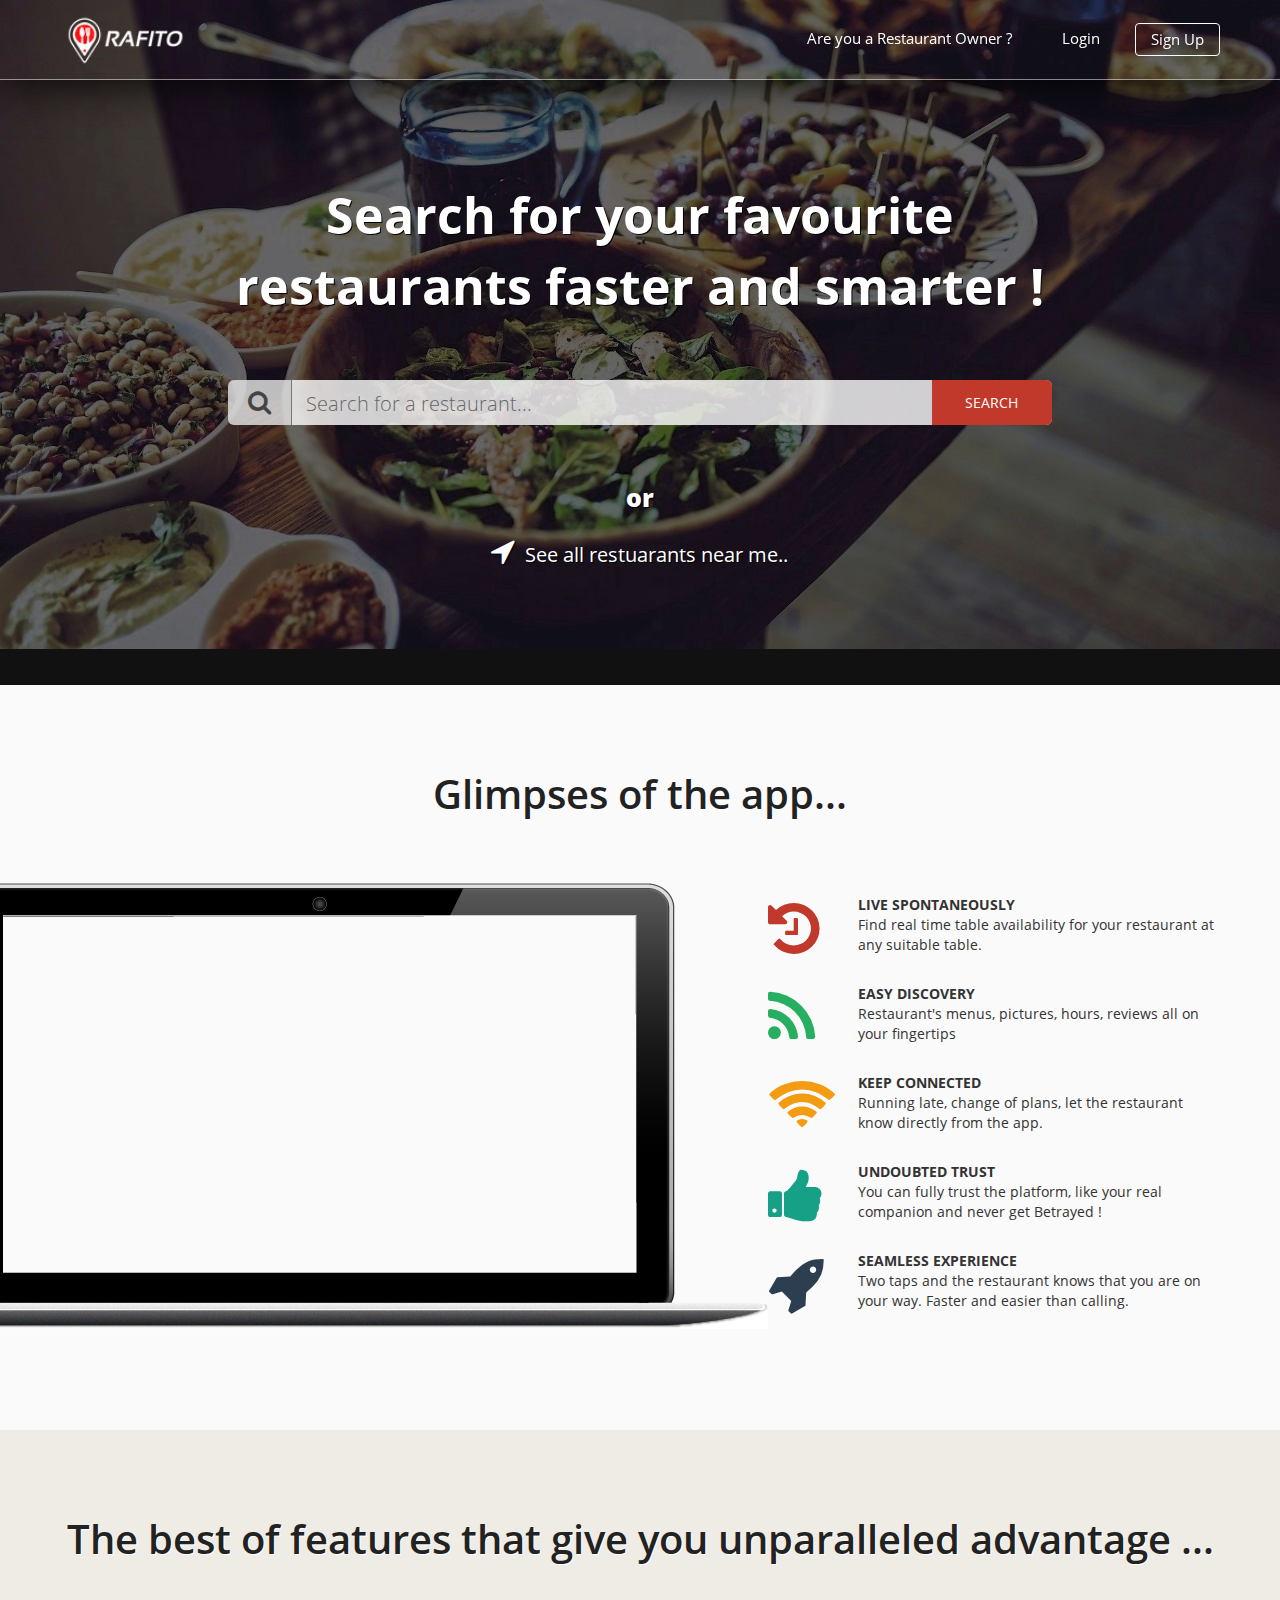
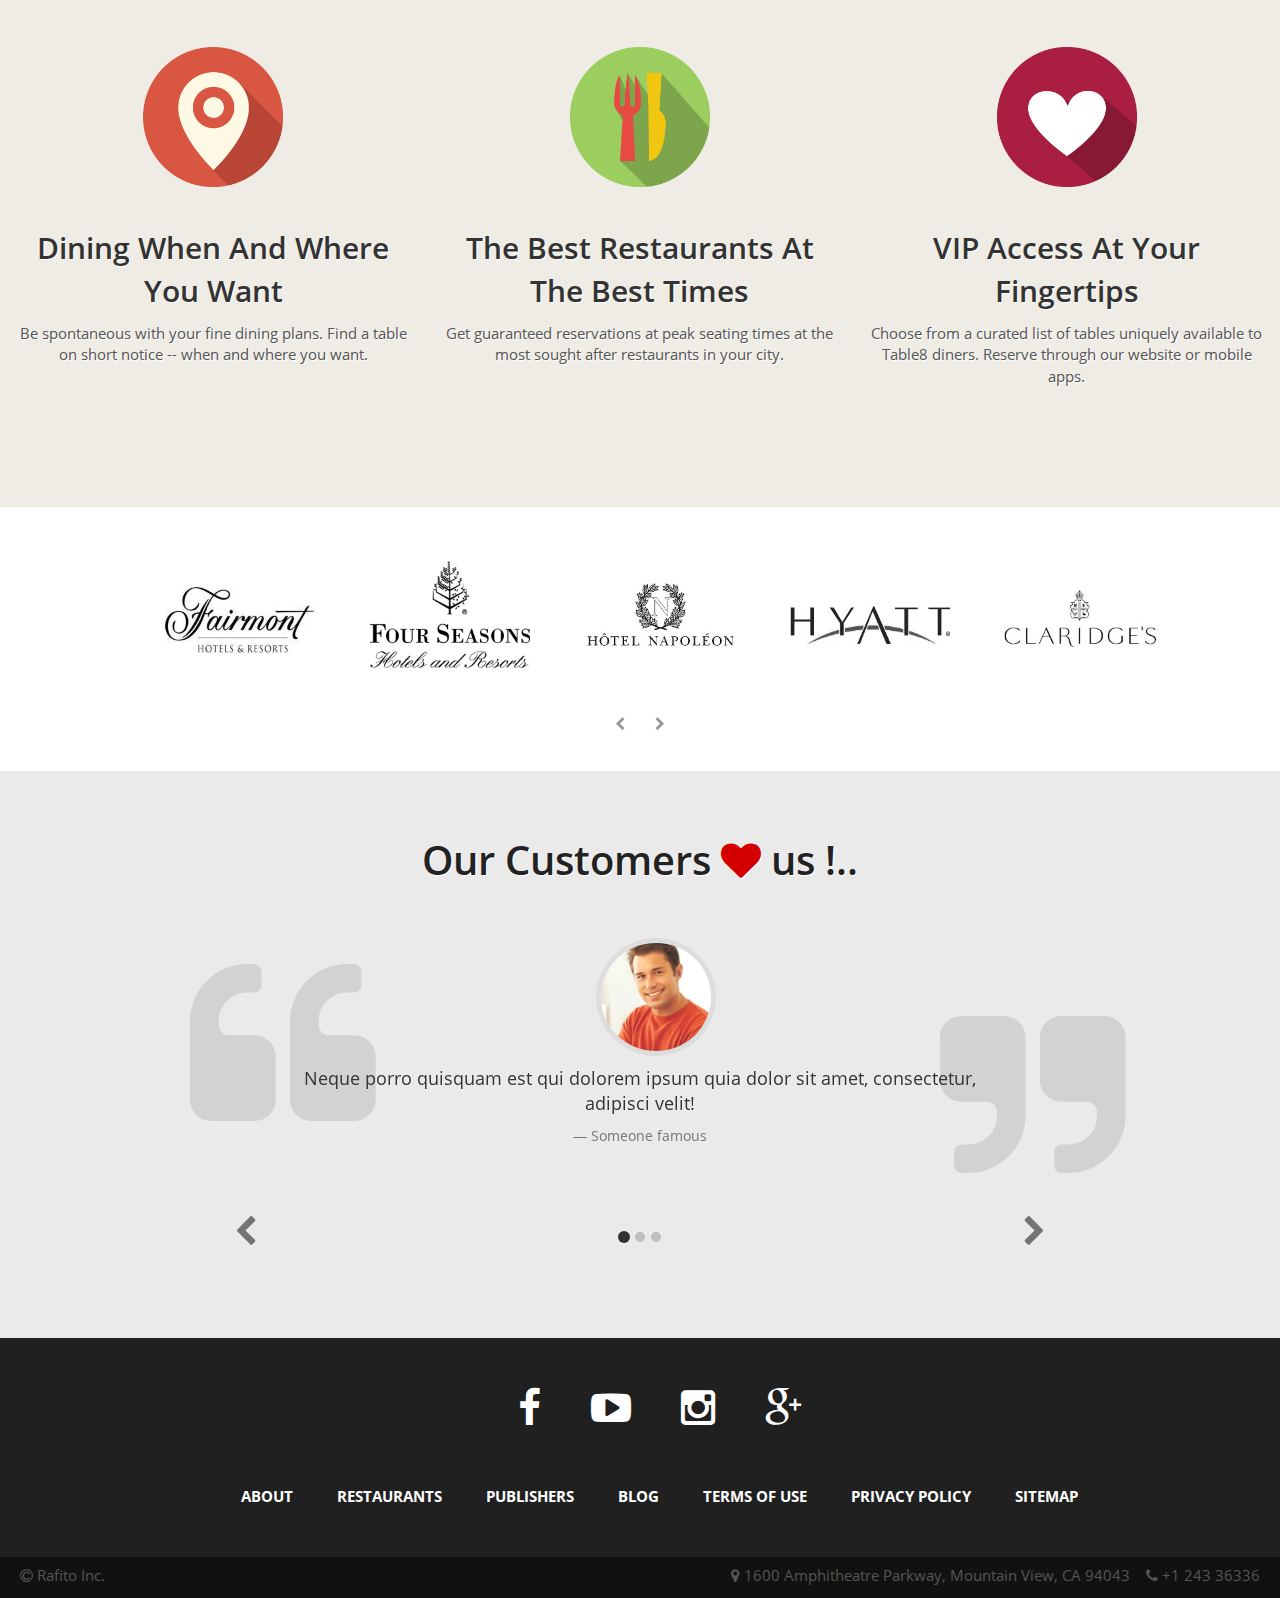
==== commit 0d15b472: "search in nav bar, browse in area, clients slider, customer love" ====
--- a/index.html
+++ b/index.html
@@ -7,21 +7,27 @@
 		<link rel="stylesheet" type="text/css" href="bower_components/bootstrap/dist/css/bootstrap.css">
 		<link rel="stylesheet" type="text/css" href="bower_components/bootstrap/dist/css/bootstrap-theme.css">
 		<link href="assets/fonts/font-awesome/css/font-awesome.min.css" rel="stylesheet" type="text/css"/>
-
+		<script type="text/javascript" src="bower_components/jquery/dist/jquery.js"></script>
+		
 	</head>
 
 	<body>
-		<script type="text/javascript" src="bower_components/jquery/dist/jquery.js"></script>
 		<script type="text/javascript" src="bower_components/skrollr/src/skrollr.js"></script>
 		<script type="text/javascript" src="bower_components/bootstrap/dist/js/bootstrap.js"></script>
+		<script type="text/javascript" src="assets/plugins/jquery.scrollbox.js"></script>
 
 
 		<div class="block start" >
 	
 			<img class="main-img" src="assets/img/back1.jpg">
-			<div class="header" data-20="background:rgba(0,0,0,0);;border-bottom: 1px solid rgba(255,255,255,0.5);box-shadow: 0px 0px 50px 0px rgba(0,0,0,1);height:80px" data-100="background:rgba(50,50,50,1);height: 60px;box-shadow: -1px -3px 10px 4px rgba(0,0,0,0.75);border-bottom: 1px solid rgba(0,0,0,0);">
-				<img src="assets/img/logo.png" class="logo" data-20="top:8px" data-100="top:-2px">
-				<div class="nav-buttons"  data-20="padding-top:13px" data-100="padding-top:4px">
+			<div class="header" data-200="background:rgba(0,0,0,0);;border-bottom: 1px solid rgba(255,255,255,0.5);box-shadow: 0px 0px 50px 0px rgba(0,0,0,1);height:80px" data-500="background:rgba(50,50,50,1);height: 60px;box-shadow: -1px -3px 10px 4px rgba(0,0,0,0.75);border-bottom: 1px solid rgba(0,0,0,0);">
+				<img src="assets/img/logo.png" class="logo" data-200="top:8px" data-500="top:-2px">
+				<div class="header-search-bar-wrapper" data-200="top:-400px" data-500="top:12px">
+					<i class="header-search-icon fa fa-search"></i>
+					<input type="text" name="search" placeholder="Search for a restaurant...">
+					<button class="header-input-search">SEARCH</button>
+				</div>
+				<div class="nav-buttons"  data-200="padding-top:13px" data-500="padding-top:4px">
 					<div class="button ">Are you a Restaurant Owner ?</div>
 					<div class="button ">Login</div>
 					<div class="button makeup">Sign Up</div>
@@ -44,7 +50,7 @@
 					<span class="or">or</span>
 					<br><br>
 					<div class="area-search-wrapper">
-						<i class="area-search fa fa-map-marker"></i><span class="area-search-text">&nbsp;&nbsp;Browse all the restaurants in your area</span>
+						<i class="area-search fa fa-location-arrow "></i><span class="area-search-text">&nbsp;&nbsp;See all restuarants near me..</span>
 					</div>
 				</div>
 			</div>
@@ -53,6 +59,8 @@
 		<div class="block slider">
 			<div class="row">
 				<div class="slider-head col-md-12">Glimpses of the app...</div>
+			</div>
+			<div class="row">
 				<div class="col-md-12">
 					<img class="mac-frame" src='assets/img/mac2.png'>
 					<div class="slider-side-frame">
@@ -99,6 +107,8 @@
 		<div class="block features">
 			<div class="row">
 				<div class="class-md-12 feature-head">The best of features that give you unparalleled advantage ... </div>
+			</div>
+			<div class="row">
 				<div class="col-md-4 feature-box">
 					<img class="feature-img" src="assets/img/f1.png">
 					<div class="feature-main">Dining When And Where You Want</div>
@@ -118,6 +128,23 @@
 		</div>
 
 		<div class="block clients">
+			<div class='row'>
+			    <div id="demo5" class="scroll-img">
+			      	<ul>
+			        	<li><a href="http://www.faceyourmanga.com/mangatar.php?id=234" target="_blank"><img src="assets/img/c1.jpg"></a></li>
+				        <li><a href="http://www.faceyourmanga.com/mangatar.php?id=485" target="_blank"><img src="assets/img/c2.png"></a></li>
+				        <li><a href="http://www.faceyourmanga.com/mangatar.php?id=511" target="_blank"><img src="assets/img/c3.jpg"></a></li>
+				        <li><a href="http://www.faceyourmanga.com/mangatar.php?id=725" target="_blank"><img src="assets/img/c4.jpg"></a></li>
+				        <li><a href="http://www.faceyourmanga.com/mangatar.php?id=840" target="_blank"><img src="assets/img/c5.jpg"></a></li>
+				        <li><a href="http://www.faceyourmanga.com/mangatar.php?id=934" target="_blank"><img src="assets/img/c6.jpg"></a></li>
+				        <li><a href="http://www.faceyourmanga.com/mangatar.php?id=1295" target="_blank"><img src="assets/img/c7.jpg"></a></li>
+			      	</ul>
+			    </div>
+			    <div id="demo5-btn" class="text-center">
+			      	<button class="btn" id="demo5-backward"><i class="fa fa-chevron-left"></i> </button>
+			      	<button class="btn" id="demo5-forward"> <i class="fa fa-chevron-right"></i></button>
+			    </div>
+			</div>
 		</div>
 
 		<div class="block customer-love">
@@ -230,14 +257,27 @@
 		</div>
 
 		<script type="text/javascript">
-		    var s = skrollr.init();
+		    
 
 		    $(document).ready(function() {
-			  //Set the carousel options
-			  $('#quote-carousel').carousel({
-			    pause: true,
-			    interval: 4000,
-			  });
+			 	//Set the carousel options
+			  	$('#quote-carousel').carousel({
+			    	pause: true,
+			    	interval: 4000,
+			  	});
+			});
+
+			var s = skrollr.init();
+
+			$('#demo5').scrollbox({
+  				direction: 'h',
+  				distance: 210
+			});
+			$('#demo5-backward').click(function () {
+			 	$('#demo5').trigger('backward');
+			});
+			$('#demo5-forward').click(function () {
+			 	$('#demo5').trigger('forward');
 			});
 
 		</script>
--- a/assets/css/styles.css
+++ b/assets/css/styles.css
@@ -72,6 +72,55 @@
 	top: 8px;
 	left: 60px;
 	width: 130px;
+}
+
+
+.header-search-bar-wrapper {
+	position: relative;
+	float: left;
+	width: calc(100% - 850px);
+	height:36px;
+	background-color: rgba(255,255,255,1);
+	border-radius: 6px;
+	color: #444;
+	left: 250px;
+	top: -100px;
+	overflow: hidden;
+}
+
+.header-search-bar-wrapper>input {
+	height: 36px;
+	background-color: transparent;
+	outline: none;
+	font-size: 15px;
+	border: 0px;
+	color: #000;
+	line-height: 20px;
+	padding-left: 10px;
+	font-weight: 200;
+	width: calc(100% - 150px);
+}
+
+.header-search-icon {
+	font-size: 20px !important;
+	padding: 12px 10px;
+	border-top-left-radius: 6px;
+	border-bottom-left-radius: 6px;
+	background-color: rgba(40,40,40,0.1);
+	border-right: 1px solid #aaa;
+	display: inline !important;
+}
+
+.header-input-search {
+	float: right;
+	border-top-right-radius: 6px;
+	border-bottom-right-radius: 6px;
+	height: 37px;
+	border: 0px;
+	width: 80px;
+	background: #c0392b;
+	color: white;
+	outline: none;
 }
 
 .nav-buttons {
@@ -335,9 +384,75 @@
 /*----------------------------- CLIENTS --------------------------------*/
 
 .clients {
-	height: 300px;
-	background-color: #fafafa;
-}
+	height: auto;
+	background-color: #fff;
+	padding: 30px 0px;
+}
+
+.clients-head {
+	width: 100%;
+	padding-top: 60px;
+	text-align: center;
+	color: #222;
+	font-weight: 500;
+	font-size: 40px; 
+	text-shadow: 1px 1px white;
+}
+
+.scroll-img {
+	width: 1100px;
+	height: 160px;
+	overflow: hidden;
+	font-size: 0;
+	margin-left: calc(50% - 550px);
+}
+
+.scroll-img ul {
+	width: 700px;
+	height: 600px;
+	margin: 0;
+}
+
+.scroll-img ul li {
+	display: inline-block;
+	margin: 10px 0 10px 10px;
+}
+
+.scroll-img ul li a img {
+	width: 200px;
+	padding: 0px 20px;
+	-webkit-filter: grayscale(100%);
+	filter: grayscale(100%);
+}
+
+.scroll-img ul li a img:hover {
+	-webkit-filter: grayscale(0%);
+	filter: grayscale(0%);
+}
+
+
+#demo5.scroll-img ul {
+	width: 1500px;
+}
+
+#demo5-btn {
+	width: 1100px;
+	padding-top: 10px;
+	margin-left: calc(50% - 550px);
+}
+
+#demo5-btn>button {
+	background-color: transparent;
+	opacity: 0.5;
+	outline: none;
+}
+
+#demo5-btn>button:hover {
+	background-color: transparent;
+	opacity: 1;
+	box-shadow: 0px 0px 0px 0px;
+}
+
 
 
 
@@ -373,7 +488,7 @@
 
 .quote-after {
 	bottom: 100px;
-	right: 200px;
+	left: calc(50% + 300px);
 }
 
 .heart {
